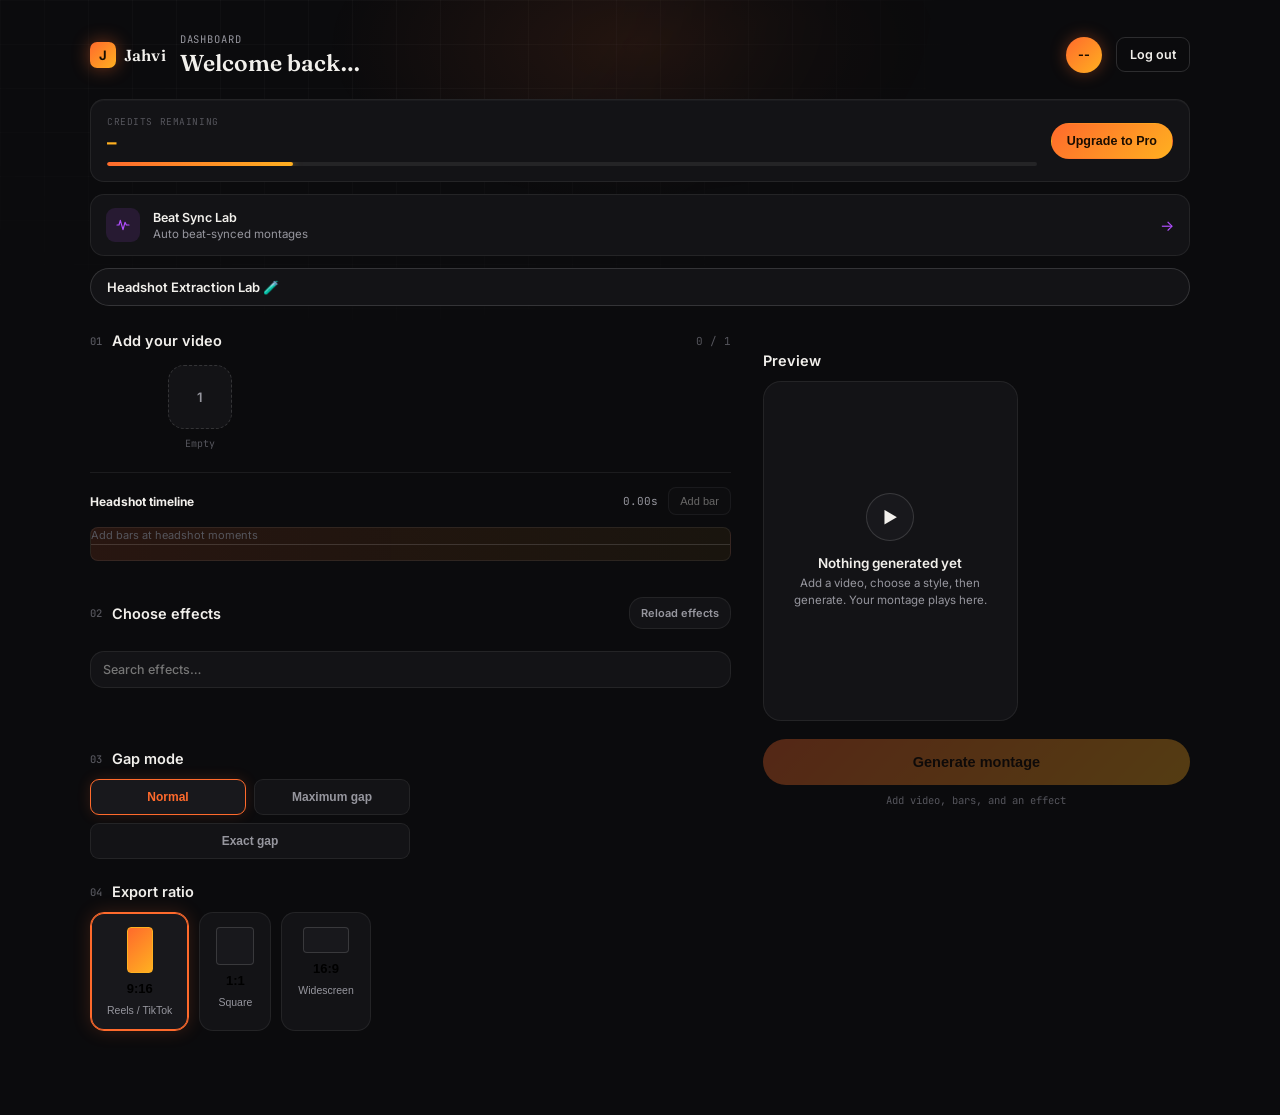
==== frontend/dashboard.html @ 6cf79934 "Initial project commit" ====
<!DOCTYPE html>
<html lang="en">
<head>
<meta charset="UTF-8">
<meta name="viewport" content="width=device-width, initial-scale=1.0">
<title>Jahvi — Dashboard</title>
<link rel="preconnect" href="https://fonts.googleapis.com">
<link href="https://fonts.googleapis.com/css2?family=Fraunces:ital,wght@0,600;0,700;1,600&family=Inter:wght@400;500;600;700&family=JetBrains+Mono:wght@400;500&display=swap" rel="stylesheet">
<link rel="stylesheet" href="dashboard.css">
<link rel="stylesheet" href="timeline.css">
<link rel="stylesheet" href="effects.css">
</head>
<body>

<div class="bg-grid"></div>
<div class="app-shell">

  <!-- ================= Main ================= -->
  <main class="main">

    <!-- Header -->
    <header class="topbar">
      <div class="topbar-logo">
        <img src="icon/clipForge.png" alt="" class="logo-img" onerror="this.style.display='none'; this.nextElementSibling.style.display='flex';">
        <span class="logo-mark" style="display:none;">J</span>
        <span class="topbar-logo-text">Jahvi</span>
      </div>
      <div class="greeting">
        <div class="greeting-eyebrow">Dashboard</div>
        <!-- This text is just a placeholder. dashboard.js replaces it with the
             real name once /api/me answers when the page loads. -->
        <div class="greeting-name" id="userName">Welcome back…</div>
      </div>
      <div class="avatar" id="userAvatar" aria-label="Your account">--</div>
      <button type="button" class="logout topbar-logout">Log out</button>
    </header>

    <!-- Top row: account status + our strongest feature, both get first look -->
    <div class="top-row">
      <div class="credits-card">
        <div class="credits-info">
          <div class="credits-label">Credits remaining</div>
          <!-- Placeholder — dashboard.js fills this in from /api/me on page load,
               and refreshes it after each generate. -->
          <div class="credits-count"><span id="creditsLeft">–</span></div>
          <div class="credits-track"><div class="credits-fill" id="creditsFill"></div></div>
        </div>
        <button type="button" class="upgrade-btn">Upgrade to Pro</button>
      </div>

      <div class="bsl-card" id="bslCard">
        <div class="bsl-icon" data-icon="beatsync"></div>
        <div class="bsl-text">
          <div class="bsl-title">Beat Sync Lab</div>
          <div class="bsl-sub">Auto beat-synced montages</div>
        </div>
        <div class="bsl-arrow">→</div>
      </div>

      <a href="headshot_extraction_lab.html" class="lab-nav-btn">
        <p>Headshot Extraction Lab 🧪</p>
      </a>
    </div>


    <div class="content-grid">

      <!-- ============ Left column: workflow ============ -->
      <div class="col-main">

        <div class="section">
          <div class="section-head">
            <div class="section-title"><span class="step-index">01</span>Add your video</div>
            <div class="section-hint" id="clipCount">0 / 1</div>
          </div>

          <!-- Empty state: just a tap-to-upload box -->
          <div class="reel" id="reel">
            <div class="clip-slot">
              <div class="clip-box" data-index="0">1</div>
              <div class="clip-label">Empty</div>
            </div>
          </div>

          <!-- Filled state: real video preview + delete/replace buttons.
               Hidden until a file is picked — dashboard.js toggles this. -->
          <div class="video-preview-card" id="videoPreviewCard" style="display:none;">
            <video id="videoPreviewPlayer" class="video-preview-player" controls playsinline></video>
            <div class="video-preview-actions">
              <button type="button" class="preview-action-btn" id="replaceVideoBtn">Replace</button>
              <button type="button" class="preview-action-btn preview-action-danger" id="deleteVideoBtn">Delete</button>
            </div>
          </div>

          <input type="file" accept="video/*" class="clip-input" id="videoInput" data-index="0">

          <div class="timeline-section" id="timelineSection">
            <div class="timeline-toolbar">
              <strong>Headshot timeline</strong>
              <span class="timeline-time" id="timelineCurrentTime">0.00s</span>
              <button class="timeline-add" id="addBarBtn" type="button" disabled>Add bar</button>
            </div>
            <div class="timeline-track" id="timelineTrack"><span class="timeline-empty" id="timelineEmpty">Add bars at headshot moments</span></div>
            <ul class="timestamp-list" id="timestampList" aria-label="Headshot timestamps"></ul>
          </div>
        </div>

        <div class="section">
          <div class="section-head">
            <div class="section-title"><span class="step-index">02</span>Choose effects</div>
            <button class="effect-reload" id="reloadEffectsBtn" type="button">Reload effects</button>
          </div>
          <div class="effect-favorites-row" id="effectFavoritesRow"></div>
          <div class="effect-picker-controls">
            <input type="text" id="effectSearchInput" class="effect-search-input" placeholder="Search effects…" autocomplete="off" />
          </div>
          <div class="effect-class-row" id="effectClassRow"></div>
          <div class="effect-load-status" id="effectLoadStatus" aria-live="polite"></div>
        </div>

        <div class="section">
          <div class="section-head">
            <div class="section-title"><span class="step-index">03</span>Gap mode</div>
          </div>
          <div class="mode-toggle" role="group" aria-label="Gap mode">
            <button type="button" class="mode-btn active" data-gap-mode="normal">Normal</button>
            <button type="button" class="mode-btn" data-gap-mode="maximum">Maximum gap</button>
            <button type="button" class="mode-btn" data-gap-mode="exact">Exact gap</button>
          </div>

          <div class="gap-custom-row" id="gapCustomRow" style="display:none;">
            <label for="customGapInput" class="gap-custom-label">Gap (seconds)</label>
            <input type="number" id="customGapInput" class="gap-custom-input" min="0.5" max="10" step="0.5" value="3">
          </div>
        </div>

        <div class="section">
          <div class="section-head">
            <div class="section-title"><span class="step-index">04</span>Export ratio</div>
          </div>
          <div class="ratio-grid" id="ratioRow">

            <button class="ratio-btn" data-ratio="9:16">
              <span class="ratio-preview ratio-9-16"></span>
              <span class="ratio-name">9:16</span>
              <span class="ratio-sub">Reels / TikTok</span>
            </button>

            <button class="ratio-btn" data-ratio="1:1">
              <span class="ratio-preview ratio-1-1"></span>
              <span class="ratio-name">1:1</span>
              <span class="ratio-sub">Square</span>
            </button>

            <button class="ratio-btn" data-ratio="16:9">
              <span class="ratio-preview ratio-16-9"></span>
              <span class="ratio-name">16:9</span>
              <span class="ratio-sub">Widescreen</span>
            </button>

          </div>
        </div>

      </div>

      <!-- ============ Right column: status + preview ============ -->
      <div class="col-side">

        <div class="section-head preview-head">
          <div class="section-title">Preview</div>
        </div>

        <div class="preview-panel" id="previewPanel">

          <!-- State 1: nothing generated yet -->
          <div class="preview-idle" id="previewIdle">
            <div class="preview-icon">▶</div>
            <div class="preview-title">Nothing generated yet</div>
            <div class="preview-sub">Add a video, choose a style, then generate. Your montage plays here.</div>
            <div class="preview-error" id="previewError" style="display:none;"></div>
          </div>

          <!-- State 2: backend is rendering, progress streaming in -->
          <div class="preview-processing" id="previewProcessing" style="display:none;">
            <div class="circular-progress">
              <svg viewBox="0 0 120 120">
                <circle class="circle-bg" cx="60" cy="60" r="52"></circle>
                <circle class="circle-fill" id="circleFill" cx="60" cy="60" r="52"></circle>
              </svg>
              <div class="circle-label" id="circleLabel">0%</div>
            </div>
            <div class="preview-title">Rendering your montage</div>
            <div class="preview-sub" id="processingSub">This may take a little while depending on your connection.</div>
          </div>

          <!-- State 3: finished montage, playable -->
          <video class="preview-video" id="previewVideo" style="display:none;" controls playsinline></video>

        </div>

        <div class="side-cta">
          <button class="cta-btn" id="generateBtnDesktop" disabled>Generate montage</button>
          <div class="cta-status" id="ctaStatusDesktop">Add a video and pick a style</div>
        </div>

      </div>

    </div>
  </main>
</div>

<!-- Sticky CTA, mobile only -->
<div class="cta-bar">
  <div class="cta-inner">
    <button class="cta-btn" id="generateBtn" disabled>Generate montage</button>
    <div class="cta-status" id="ctaStatus">Add a video and pick a style</div>
  </div>
</div>

<script src="api_config.js"></script>
<script src="auth_ui.js"></script>
<script src="timeline.js"></script>
<script src="effect_picker.js"></script>
<script src="dashboard.js"></script>
</body>
</html>
---- frontend/dashboard.css ----
:root{
  --bg: #0B0B0D;
  --card: #131316;
  --card-2: #18181C;
  --border: rgba(255,255,255,0.07);
  --border-strong: rgba(255,255,255,0.14);
  --text: #F2F0EC;
  --muted: #96969E;
  --faint: #55555C;
  --orange: #FF6A2C;
  --gold: #FFB020;
  --violet: #B14EFF;
  --grad: linear-gradient(135deg, var(--orange), var(--gold));
  --radius: 14px;
  --radius-lg: 18px;
}

*{ box-sizing:border-box; margin:0; padding:0; }

body{
  background: var(--bg);
  color: var(--text);
  font-family: 'Inter', sans-serif;
  -webkit-font-smoothing: antialiased;
}

img{ max-width:100%; display:block; }

/* ---------- Faint background grid, with a slow living glow behind it ---------- */
.bg-grid{
  position: fixed; inset:0; z-index:0; pointer-events:none;
  background-image:
    linear-gradient(rgba(255,255,255,0.025) 1px, transparent 1px),
    linear-gradient(90deg, rgba(255,255,255,0.025) 1px, transparent 1px);
  background-size: 44px 44px;
  mask-image: radial-gradient(ellipse 70% 60% at 50% 0%, black 40%, transparent 90%);
}
.bg-grid::after{
  content:'';
  position:absolute; top:-20%; left:50%; width:70vw; height:50vh;
  transform: translateX(-50%);
  background: radial-gradient(ellipse closest-side, rgba(255,106,44,0.10), transparent 70%);
  animation: driftGlow 12s ease-in-out infinite alternate;
}
@keyframes driftGlow{
  from{ opacity:.6; transform: translateX(-54%) translateY(0); }
  to{ opacity:1; transform: translateX(-46%) translateY(20px); }
}

/* ============================================================
  Shell + main
  ============================================================ */
.app-shell{ display:flex; min-height:100vh; position:relative; z-index:1; }

/* ---------- Branding ---------- */
.logo-img{ width:28px; height:28px; border-radius:7px; object-fit:cover; }
.logo-mark{ width:28px; height:28px; border-radius:7px; background: var(--grad); align-items:center; justify-content:center; color:#1a0d00; font-size:13px; font-weight:700; box-shadow: 0 0 18px rgba(255,106,44,0.45); }
/* ---------- Main ---------- */
.main{ flex:1; min-width:0; margin-left: 0; padding: 20px 18px 100px; max-width: 1180px; }

.topbar{ display:flex; align-items:center; gap:14px; margin-bottom: 22px; }

/* ---------- Topbar logo (always visible, unlike the sidebar one which
   only shows once the mobile drawer is open) ---------- */
.topbar-logo{ display:flex; align-items:center; gap:8px; flex-shrink:0; }
.topbar-logo .logo-img{ width:26px; height:26px; border-radius:7px; box-shadow: 0 0 14px rgba(255,106,44,0.35); }
.topbar-logo .logo-mark{ width:26px; height:26px; border-radius:7px; }
.topbar-logo-text{ font-family:'Fraunces', serif; font-weight:600; font-size:16px; letter-spacing:.01em; }

.greeting{ flex:1; }
.greeting-eyebrow{ font-family:'JetBrains Mono', monospace; font-size: 10.5px; letter-spacing: 0.08em; text-transform: uppercase; color: var(--muted); }
.greeting-name{ font-family:'Fraunces', serif; font-size: 21px; font-weight: 600; margin-top: 3px; }
.avatar{ width: 36px; height:36px; border-radius:50%; background: var(--grad); display:flex; align-items:center; justify-content:center; font-weight:700; font-size:12.5px; color:#1a0d00; flex-shrink:0; box-shadow: 0 0 16px rgba(255,106,44,0.35); }
.topbar-logout{ flex-shrink:0; padding: 9px 13px; border:1px solid var(--border-strong); border-radius:9px; background:transparent; color:var(--text); font:600 12.5px 'Inter', sans-serif; cursor:pointer; transition: border-color .15s, background .15s; }
.topbar-logout:hover{ border-color:var(--orange); background:rgba(255,106,44,0.08); }
.topbar-logout.is-busy{ opacity:.6; cursor:wait; }

/* ---------- Content grid ---------- */
.content-grid{ display:flex; flex-direction:column; gap:0; }
.col-main{ min-width:0; }
.col-side{ min-width:0; }

/* ---------- Sections ---------- */
.section{ margin-bottom: 24px; animation: rise .45s ease both; }
.section:nth-of-type(1){ animation-delay: .03s; }
.section:nth-of-type(2){ animation-delay: .07s; }
.section:nth-of-type(3){ animation-delay: .11s; }
@keyframes rise{ from{ opacity:0; transform: translateY(8px); } to{ opacity:1; transform: translateY(0); } }

.section-head{ display:flex; align-items:baseline; justify-content:space-between; margin-bottom: 12px; }
.section-title{ font-size: 14.5px; font-weight: 600; display:flex; align-items:center; gap:9px; }
.step-index{ font-family:'JetBrains Mono', monospace; font-size: 10.5px; font-weight:500; color: var(--faint); letter-spacing: .04em; }
.section-hint{ font-family:'JetBrains Mono', monospace; font-size: 11px; color: var(--faint); }
.preview-head{ margin-top: 20px; }

/* ---------- Top row: credits + Beat Sync Lab + Extraction Lab ---------- */
.top-row{ display:flex; flex-direction:column; gap:12px; margin-bottom: 26px; }

/* ---------- Credits + Upgrade ---------- */
.credits-card{
  display:flex; align-items:center; gap:14px; padding: 15px 16px;
  border-radius: var(--radius); background: var(--card); border: 1px solid var(--border);
  box-shadow: inset 0 1px 0 rgba(255,255,255,0.03);
}
.credits-info{ flex:1; }
.credits-label{ font-family:'JetBrains Mono', monospace; font-size:9.5px; letter-spacing:.06em; text-transform:uppercase; color: var(--faint); }
.credits-count{ font-size:19px; font-weight:700; margin: 3px 0 8px; }
.credits-count span{ color: var(--gold); }
.credits-track{ width:100%; height:4px; background: var(--border); border-radius:999px; overflow:hidden; }
.credits-fill{ height:100%; width: var(--fill-percent, 20%); background: var(--grad); border-radius:999px; transition: width .3s; box-shadow: 0 0 8px rgba(255,178,32,0.5); }
.upgrade-btn{
  flex-shrink:0; padding: 10px 15px; border-radius: 999px; border: 1px solid transparent;
  background: var(--grad); color:#1a0d00; font-weight:700; font-size:12.5px; cursor:pointer;
  transition: transform .15s, filter .15s, box-shadow .15s;
  box-shadow: 0 0 0 rgba(255,106,44,0);
}
.upgrade-btn:hover{ filter: brightness(1.08); box-shadow: 0 4px 18px rgba(255,106,44,0.35); }
.upgrade-btn:active{ transform: scale(0.96); }

/* ---------- Video upload ---------- */
.reel{ display:flex; gap: 0; position: relative; }
.clip-slot{ flex:1; max-width: 220px; position:relative; display:flex; flex-direction:column; align-items:center; padding: 4px; }
.clip-box{
  width:64px; height:64px; border-radius:16px; border: 1.5px dashed var(--border-strong);
  display:flex; align-items:center; justify-content:center; background: var(--card);
  font-size: 13px; font-weight:600; color: var(--muted); position:relative; z-index:1;
  cursor:pointer; transition: border-color .15s, transform .15s, box-shadow .15s;
}
.clip-box:hover{ border-color: var(--orange); box-shadow: 0 0 0 4px rgba(255,106,44,0.08); }
.clip-box:active{ transform: scale(0.94); }
.clip-box.filled{ border-style: solid; border-color: var(--orange); background: var(--card-2); box-shadow: 0 0 20px rgba(255,106,44,0.2); }
.clip-box.filled::before{ content:'✓'; color:var(--orange); font-size:20px; }
.clip-label{ font-family:'JetBrains Mono', monospace; font-size: 10px; color: var(--faint); margin-top:8px; text-align:center; max-width:130px; overflow:hidden; text-overflow:ellipsis; white-space:nowrap; }
.clip-input{ display:none; }

/* ---------- Video preview card (shown once a video is picked) ---------- */
.video-preview-card{
  background: var(--card); border: 1px solid var(--border); border-radius: var(--radius-lg);
  overflow: hidden; animation: rise .3s ease both;
}
.video-preview-player{
  width: 100%; max-height: 260px; display:block; background:#000; object-fit: contain;
}
.video-preview-actions{ display:flex; gap:10px; padding: 12px; }
.preview-action-btn{
  flex:1; padding: 10px; border-radius: 10px; border: 1px solid var(--border-strong);
  background: var(--card-2); color: var(--text); font-weight:600; font-size:12.5px;
  cursor:pointer; transition: border-color .15s, background .15s, transform .15s;
}
.preview-action-btn:hover{ border-color: var(--orange); }
.preview-action-btn:active{ transform: scale(0.97); }
.preview-action-danger{ color: #FF6A6A; }
.preview-action-danger:hover{ border-color: #FF6A6A; background: rgba(255,106,106,0.08); }

.effect-class-row{ display:grid; grid-template-columns: repeat(auto-fit, minmax(150px, 1fr)); gap:10px; margin-top:12px; }
.effect-class{
  display:flex; flex-direction:column; align-items:flex-start; gap:8px; padding: 12px 14px; border-radius: var(--radius);
  background: var(--card); border: 1.5px solid var(--border); color: var(--text); cursor:pointer; text-align:left;
  transition: border-color .15s, background .15s, transform .15s, box-shadow .15s;
}
.effect-class:hover{ border-color: var(--border-strong); transform: translateY(-2px); }
.effect-class:active{ transform: scale(0.96); }
.effect-class.selected{ border-color: var(--orange); background: var(--card-2); box-shadow: 0 0 20px rgba(255,106,44,0.16); }
.effect-class-name{ font-size:12.5px; font-weight:600; }
.effect-states{ display:flex; gap:6px; flex-wrap:wrap; }
.effect-state{ font-size:9.5px; letter-spacing:0.04em; text-transform:uppercase; color:var(--muted); padding:3px 6px; border-radius:999px; border:1px solid var(--border); }

/* ---------- Gap mode picker ---------- */
.mode-toggle{ display:flex; gap:8px; flex-wrap:wrap; max-width:420px; margin-top:10px; }
.mode-btn{ flex:1; min-width:110px; padding:10px 12px; border:1px solid var(--border); border-radius:9px; background:var(--card); color:var(--muted); font-size:12px; font-weight:600; cursor:pointer; }
.mode-btn.active{ border-color:var(--orange); background:var(--card-2); color:var(--orange); box-shadow:0 0 14px rgba(255,106,44,.16); }
.gap-custom-row{ display:flex; align-items:center; gap:10px; margin-top:12px; }
.gap-custom-label{ font-size:11px; color:var(--muted); font-family:'JetBrains Mono', monospace; letter-spacing:.03em; }
.gap-custom-input{ width: 120px; padding: 10px 12px; border-radius: 9px; border:1px solid var(--border); background:var(--card); color:var(--text); }

/* ---------- Export ratio picker ---------- */
.ratio-grid{ display:flex; gap:10px; flex-wrap:wrap; }
.ratio-btn{
  display:flex; flex-direction:column; align-items:center; gap:8px; padding: 14px 16px;
  border-radius: var(--radius); border: 1.5px solid var(--border); background: var(--card);
  cursor:pointer; transition: border-color .15s, background .15s, transform .15s, box-shadow .15s;
}
.ratio-btn:hover{ border-color: var(--border-strong); transform: translateY(-2px); }
.ratio-btn:active{ transform: scale(0.96); }
.ratio-btn.active{ border-color: var(--orange); background: var(--card-2); box-shadow: inset 0 0 0 1px var(--orange), 0 0 18px rgba(255,106,44,0.18); }

.ratio-preview{
  border-radius: 4px; background: var(--card-2); border: 1.5px solid var(--border-strong);
  transition: border-color .15s, background .15s;
}
.ratio-btn.active .ratio-preview{ border-color: var(--gold); background: var(--grad); }

.ratio-9-16{ width: 26px; aspect-ratio: 9 / 16; }
.ratio-1-1{ width: 38px; aspect-ratio: 1 / 1; }
.ratio-16-9{ width: 46px; aspect-ratio: 16 / 9; }

.ratio-name{ font-size: 13px; font-weight:700; }
.ratio-sub{ font-size: 10.5px; color: var(--muted); }

/* ---------- Preview ---------- */
.preview-panel{
  aspect-ratio: 9/12; max-height: 340px; border-radius: var(--radius-lg);
  background: var(--card); border: 1px solid var(--border);
  display:flex; flex-direction:column; align-items:center; justify-content:center;
  position:relative; overflow:hidden; text-align:center; padding:20px; transition: border-color .2s, box-shadow .2s;
}
.preview-panel.ready{ border-color: var(--orange); box-shadow: 0 0 30px rgba(255,106,44,0.15); }
.preview-icon{ width:48px; height:48px; border-radius:50%; background: var(--card-2); border:1px solid var(--border-strong); display:flex; align-items:center; justify-content:center; margin-bottom:14px; font-size:16px; }
.preview-title{ font-size:13.5px; font-weight:600; margin-bottom:4px; }
.preview-sub{ font-size:11.5px; color: var(--muted); max-width:220px; line-height:1.5; }

.preview-idle,
.preview-processing{ display:flex; flex-direction:column; align-items:center; justify-content:center; }

.preview-video{ width:100%; height:100%; object-fit:contain; background:#000; border-radius: var(--radius-lg); }

/* ---------- Circular progress ring, with the % number in the middle ---------- */
.circular-progress{ position:relative; width:112px; height:112px; margin-bottom:16px; }
.circular-progress svg{ width:100%; height:100%; transform: rotate(-90deg); }
.circle-bg{ fill:none; stroke: var(--border); stroke-width:8; }
.circle-fill{
  fill:none; stroke: var(--orange); stroke-width:8; stroke-linecap:round;
  stroke-dasharray: 326.7;
  stroke-dashoffset: calc(326.7 - (326.7 * var(--progress-percent, 0) / 100));
  transition: stroke-dashoffset .3s ease;
  filter: drop-shadow(0 0 6px rgba(255,106,44,0.6));
}
.circle-label{
  position:absolute; inset:0; display:flex; align-items:center; justify-content:center;
  font-family:'JetBrains Mono', monospace; font-weight:700; font-size:20px; color: var(--text);
}

.preview-error{ color: var(--orange); font-size:11.5px; margin-top:10px; max-width:220px; }

/* ---------- Beat Sync Lab ---------- */
.bsl-card{
  display:flex; align-items:center; gap:13px; padding:13px 15px; border-radius: var(--radius);
  background: var(--card);
  border: 1px solid var(--border); cursor:pointer; transition: border-color .15s, transform .15s;
}
.bsl-card:hover{ border-color: rgba(177,78,255,0.4); transform: translateY(-1px); }
.bsl-card:active{ transform: scale(0.98); }
.bsl-icon{ width:34px; height:34px; border-radius:9px; background: rgba(177,78,255,0.12); color: var(--violet); display:flex; align-items:center; justify-content:center; flex-shrink:0; }
.bsl-icon svg{ width:16px; height:16px; }
.bsl-text{ flex:1; }
.bsl-title{ font-size:12.5px; font-weight:600; color: var(--text); }
.bsl-sub{ font-size:11.5px; color: var(--muted); margin-top:2px; }
.bsl-arrow{ color: var(--violet); font-size:15px; transition: transform .15s; }
.bsl-card:hover .bsl-arrow{ transform: translateX(3px); }

/* ---------- CTA buttons ---------- */
.cta-btn{
  width:100%; padding: 15px; border-radius: 999px; border:none;
  background: var(--grad); color:#1a0d00; font-weight:700; font-size:14.5px;
  cursor:pointer; transition: opacity .15s, transform .15s, filter .15s, box-shadow .15s;
}
.cta-btn:hover:not(:disabled){ filter: brightness(1.06); box-shadow: 0 6px 24px rgba(255,106,44,0.35); }
.cta-btn:disabled{ opacity:0.3; cursor:not-allowed; }
.cta-btn:active:not(:disabled){ transform: scale(0.98); }
.cta-status{ text-align:center; font-family:'JetBrains Mono', monospace; font-size:10.5px; color: var(--faint); margin-top:8px; }

.cta-bar{
  position: fixed; bottom:0; left:0; right:0; padding: 14px 18px 18px; z-index: 20;
  background: linear-gradient(to top, var(--bg) 65%, transparent);
}
.cta-inner{ max-width: 640px; margin:0 auto; }

.side-cta{ display:none; margin-top: 18px; }

/* ============================================================
   Responsive: desktop gets persistent sidebar + 2-col grid
   ============================================================ */
@media (min-width: 900px){
  .bg-grid{ mask-image: radial-gradient(ellipse 60% 50% at 30% 0%, black 30%, transparent 85%); }

  .main{ padding: 32px 40px 60px; margin: 0 auto; }
  .greeting-name{ font-size: 23px; }

  .content-grid{ display:grid; grid-template-columns: 1.5fr 1fr; gap: 32px; align-items:start; }
  .col-side{ position: sticky; top: 32px; }

  .cta-bar{ display:none; }
  .side-cta{ display:block; }
}

@media (min-width: 1100px){
  .style-card{ width: 108px; }
}

.lab-nav-btn{
  display:inline-flex; align-items:center; padding: 10px 16px;
  border-radius: 999px; border: 1px solid rgba(255,255,255,0.14);
  background: #131316; text-decoration:none; transition: border-color .15s, background .15s, transform .15s;
}
.lab-nav-btn:hover{ border-color: #B14EFF; background: rgba(177,78,255,0.08); transform: translateY(-1px); }
.lab-nav-btn p{
  margin:0; font-family:'Inter', sans-serif; font-size: 13px; font-weight:600; color: #F2F0EC;
}
---- frontend/timeline.css ----
.timeline-section{margin-top:18px;padding:14px 0 0;border-top:1px solid var(--border)}
.timeline-toolbar{display:flex;align-items:center;gap:10px;margin-bottom:12px;font-size:12px}
.timeline-time{margin-left:auto;font-family:'JetBrains Mono',monospace;color:var(--muted);font-size:11px}
.timeline-add{padding:7px 11px;border:1px solid var(--border-strong);border-radius:8px;background:var(--card);color:var(--text);font-size:11px;cursor:pointer}
.timeline-add:disabled{opacity:.4;cursor:not-allowed}
.timeline-track{position:relative;height:34px;border:1px solid var(--border);border-radius:8px;background:linear-gradient(90deg,rgba(255,106,44,.12),rgba(255,178,32,.06));touch-action:none;}
.timeline-track::after{content:'';position:absolute;left:0;right:0;top:16px;border-top:1px solid rgba(255,255,255,.14)}
.timeline-empty{position:absolute;inset:0;display:grid;place-items:center;color:var(--faint);font-size:11px;pointer-events:none}
.timeline-bar{position:absolute;top:5px;width:8px;height:24px;transform:translateX(-50%);border:0;border-radius:5px;background:var(--orange);box-shadow:0 0 0 2px rgba(255,106,44,.18);cursor:ew-resize;z-index:1;touch-action:none;user-select:none}
.timeline-bar.active{background:var(--gold);box-shadow:0 0 14px 4px rgba(255,178,32,.7)}
.timestamp-list{display:grid;gap:6px;margin:12px 0 0;padding:0;list-style:none}
.timestamp-item{display:flex;align-items:center;gap:8px;padding:7px 9px;border:1px solid var(--border);border-radius:8px;background:rgba(255,255,255,.02);flex-wrap:wrap}
.timestamp-item.active{border-color:rgba(255,178,32,.55)}
.timestamp-label{min-width:62px;font-size:10px;font-weight:700;letter-spacing:.08em;text-transform:uppercase;color:var(--muted)}
.timestamp-jump{flex:1;min-width:76px;text-align:left;border:0;background:none;color:var(--text);font:11px 'JetBrains Mono',monospace;cursor:pointer}
.timestamp-field{display:inline-flex;align-items:center;gap:6px;padding:2px 6px;border:1px solid var(--border);border-radius:6px;background:rgba(255,255,255,.02);font-size:10px;color:var(--muted)}
.timestamp-input{width:74px;padding:5px 6px;border:1px solid var(--border-strong);border-radius:6px;background:var(--card);color:var(--text);font:11px 'JetBrains Mono',monospace;text-align:right}
.timestamp-step{width:22px;height:22px;padding:0;border:1px solid var(--border-strong);border-radius:5px;background:var(--card);color:var(--text);font-size:15px;line-height:18px;cursor:pointer}
.timestamp-step:hover{border-color:var(--orange);color:var(--orange)}
.timestamp-step-select{height:22px;padding:0 3px;border:1px solid var(--border-strong);border-radius:5px;background:var(--card);color:var(--text);font-size:10px;cursor:pointer}
.timestamp-delete{width:22px;height:22px;border:0;background:none;color:#ff6a6a;font-size:18px;line-height:1;cursor:pointer}
.mode-toggle{display:flex;gap:8px;max-width:320px}
.mode-btn{flex:1;padding:10px 12px;border:1px solid var(--border);border-radius:9px;background:var(--card);color:var(--muted);font-size:12px;font-weight:600;cursor:pointer}
.mode-btn.active{border-color:var(--orange);background:var(--card-2);color:var(--orange);box-shadow:0 0 14px rgba(255,106,44,.16)}
---- frontend/effects.css ----
.effect-reload{margin-left:auto;flex-shrink:0;padding:8px 11px;border:1px solid var(--border);border-radius:var(--radius);background:var(--card);color:var(--muted);font:600 11px 'Inter',sans-serif;cursor:pointer}
.effect-reload:hover{border-color:var(--border-strong);color:var(--text)}
.effect-reload:disabled{cursor:wait;opacity:.55}
.effect-load-status{min-height:18px;margin-top:8px;color:var(--muted);font-size:11px}
.effect-load-status.error{color:#ff8a72}
.effect-class-row{display:grid;grid-template-columns:repeat(auto-fit,minmax(150px,1fr));gap:10px;margin-top:12px}
.effect-class{display:flex;flex-direction:column;align-items:flex-start;gap:8px;min-height:72px;padding:12px 14px;border-radius:var(--radius);background:var(--card);border:1.5px solid var(--border);color:var(--text);cursor:pointer;text-align:left;font-family:'Inter',sans-serif;transition:border-color .15s,background .15s,transform .15s,box-shadow .15s}
.effect-class:hover{border-color:var(--border-strong);transform:translateY(-2px)}
.effect-class:active{transform:scale(.96)}
.effect-class.selected{border-color:var(--violet);background:var(--card-2);box-shadow:0 0 20px rgba(177,78,255,.16)}
.effect-class-name{font-size:12.5px;font-weight:600}
.effect-states{display:flex;gap:6px;flex-wrap:wrap}
.effect-state{padding:3px 6px;border:1px solid var(--border);border-radius:999px;color:var(--muted);font-size:9.5px;letter-spacing:.04em;text-transform:uppercase}
.effect-class.selected .effect-state{border-color:rgba(177,78,255,.35);color:#d8b7ff}
@media (max-width:600px){.effect-class-row{grid-template-columns:repeat(2,minmax(0,1fr))}.effect-class{min-height:78px}}

/* --- effect search bar, 5+refresh picker, favorites (shared across Dashboard + Beat Sync Lab) --- */
.effect-picker-controls{display:flex;gap:8px;align-items:center;margin-top:10px}
.effect-search-input{flex:1;padding:10px 12px;border-radius:var(--radius);background:var(--card);border:1.5px solid var(--border);color:var(--text);font:500 12.5px 'Inter',sans-serif}
.effect-search-input:focus{outline:none;border-color:var(--violet)}
.effect-refresh-btn{flex-shrink:0;width:36px;height:36px;border-radius:var(--radius);background:var(--card);border:1.5px solid var(--border);color:var(--text);font-size:15px;cursor:pointer;transition:border-color .15s,transform .15s}
.effect-refresh-btn:hover{border-color:var(--border-strong)}
.effect-refresh-btn:active{transform:rotate(180deg)}
.effect-favorites-row{display:grid;grid-template-columns:repeat(auto-fit,minmax(150px,1fr));gap:10px;margin-top:4px}
.effect-favorites-row.empty{display:none}
.effect-favorite-star{position:absolute;top:8px;right:8px;background:none;border:none;color:var(--muted);font-size:14px;cursor:pointer;line-height:1;padding:2px}
.effect-favorite-star:hover{color:#ffcf4d}
.effect-class{position:relative}
@media (max-width:600px){.effect-favorites-row{grid-template-columns:repeat(2,minmax(0,1fr))}}
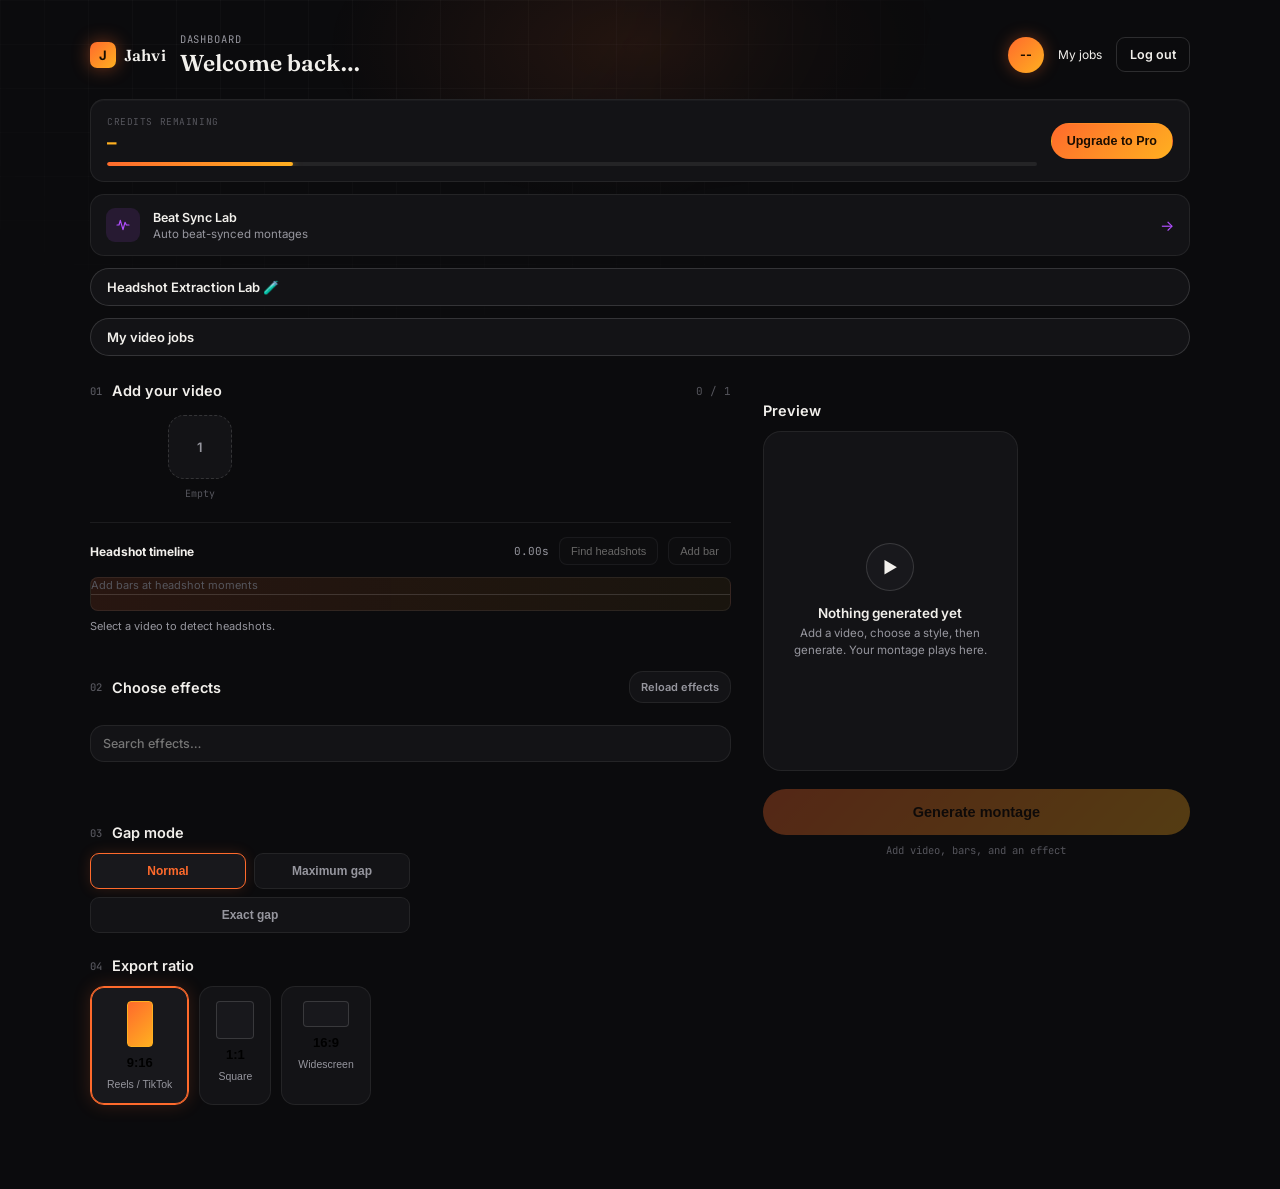
==== commit 285ec7fa: "Commit project files" ====
--- a/frontend/dashboard.html
+++ b/frontend/dashboard.html
@@ -32,6 +32,7 @@
         <div class="greeting-name" id="userName">Welcome back…</div>
       </div>
       <div class="avatar" id="userAvatar" aria-label="Your account">--</div>
+      <a class="topbar-jobs-link" href="my_videos.html">My jobs</a>
       <button type="button" class="logout topbar-logout">Log out</button>
     </header>
 
@@ -60,6 +61,9 @@
       <a href="headshot_extraction_lab.html" class="lab-nav-btn">
         <p>Headshot Extraction Lab 🧪</p>
       </a>
+      <a href="my_videos.html" class="lab-nav-btn">
+        <p>My video jobs</p>
+      </a>
     </div>
 
 
@@ -98,9 +102,11 @@
             <div class="timeline-toolbar">
               <strong>Headshot timeline</strong>
               <span class="timeline-time" id="timelineCurrentTime">0.00s</span>
+              <button class="timeline-add" id="detectHeadshotsBtn" type="button" disabled>Find headshots</button>
               <button class="timeline-add" id="addBarBtn" type="button" disabled>Add bar</button>
             </div>
             <div class="timeline-track" id="timelineTrack"><span class="timeline-empty" id="timelineEmpty">Add bars at headshot moments</span></div>
+            <p class="headshot-detection-status" id="headshotDetectionStatus" role="status" aria-live="polite">Select a video to detect headshots.</p>
             <ul class="timestamp-list" id="timestampList" aria-label="Headshot timestamps"></ul>
           </div>
         </div>
--- a/frontend/dashboard.css
+++ b/frontend/dashboard.css
@@ -74,6 +74,71 @@
 .topbar-logout{ flex-shrink:0; padding: 9px 13px; border:1px solid var(--border-strong); border-radius:9px; background:transparent; color:var(--text); font:600 12.5px 'Inter', sans-serif; cursor:pointer; transition: border-color .15s, background .15s; }
 .topbar-logout:hover{ border-color:var(--orange); background:rgba(255,106,44,0.08); }
 .topbar-logout.is-busy{ opacity:.6; cursor:wait; }
+.topbar-jobs-link{flex-shrink:0;color:var(--text);font-size:12px;text-decoration:none}
+.topbar-jobs-link:hover{color:var(--orange)}
+
+.jobs-page{max-width:980px;margin:30px auto 0}
+.jobs-page-heading{display:flex;align-items:center;justify-content:space-between;gap:16px;margin-bottom:18px}
+.jobs-page-heading h1{font-family:'Fraunces',serif;font-size:25px;font-weight:600}
+.jobs-page-heading p,.jobs-status{margin-top:6px;color:var(--muted);font-size:12px;line-height:1.5}
+.jobs-refresh{width:36px;height:36px;border:1px solid var(--border-strong);border-radius:8px;background:var(--card);color:var(--text);font-size:20px;cursor:pointer}
+.jobs-refresh:hover{border-color:var(--orange);color:var(--orange)}
+.jobs-refresh:disabled{opacity:.5;cursor:wait}
+.jobs-list{display:grid;gap:12px;margin-top:14px}
+.job-card{padding:16px;border:1px solid var(--border);border-radius:10px;background:var(--card)}
+.job-card-heading{display:flex;align-items:center;justify-content:space-between;gap:12px}
+.job-card-heading h2{font-size:14px;font-weight:600}
+.job-state{padding:4px 8px;border:1px solid var(--border-strong);border-radius:999px;color:var(--muted);font:10px 'JetBrains Mono',monospace;text-transform:uppercase}
+.job-state-completed{color:#8bddb4;border-color:rgba(139,221,180,.35)}
+.job-state-failed{color:#ff8d8d;border-color:rgba(255,141,141,.35)}
+.job-state-processing{color:var(--gold);border-color:rgba(255,176,32,.35)}
+.job-details{display:grid;grid-template-columns:repeat(auto-fit,minmax(170px,1fr));gap:10px 20px;margin-top:14px}
+.job-detail{display:grid;gap:4px;min-width:0}
+.job-detail span{color:var(--faint);font:10px 'JetBrains Mono',monospace;text-transform:uppercase}
+.job-detail strong{overflow-wrap:anywhere;color:var(--text);font-size:11px;font-weight:500}
+.job-progress{margin-top:14px}
+.job-progress progress{width:100%;height:5px;accent-color:var(--orange)}
+.job-progress p{margin-top:5px;color:var(--muted);font-size:11px}
+.job-error{margin-top:12px;color:#ff8d8d;font-size:12px}
+.job-video{display:block;width:min(100%,680px);max-height:420px;margin-top:14px;background:#000}
+.job-delete{margin-top:12px;padding:7px 10px;border:1px solid var(--border-strong);border-radius:7px;background:transparent;color:var(--muted);font-size:11px;cursor:pointer}
+.job-delete:hover{border-color:#ff8d8d;color:#ff8d8d}
+
+@media(max-width:600px){
+  .jobs-page-heading h1{font-size:21px}
+  .job-card{padding:13px}
+  .topbar-jobs-link{display:none}
+}
+
+.jobs-page{max-width:920px;margin:28px auto 0}
+.jobs-page-heading{display:flex;align-items:center;justify-content:space-between;gap:16px;margin-bottom:18px}
+.jobs-page-heading h1{font:600 25px 'Fraunces',serif}
+.jobs-page-heading p,.jobs-status{margin-top:5px;color:var(--muted);font-size:12px;line-height:1.5}
+.jobs-refresh{width:38px;height:38px;border:1px solid var(--border-strong);border-radius:8px;background:var(--card);color:var(--text);font-size:20px;cursor:pointer}
+.jobs-refresh:disabled{opacity:.5;cursor:wait}
+.jobs-list{display:grid;gap:12px}
+.job-card{padding:16px;border:1px solid var(--border);border-radius:8px;background:var(--card);animation:rise .3s ease both}
+.job-card-heading{display:flex;align-items:center;justify-content:space-between;gap:12px;margin-bottom:12px}
+.job-card-heading h2{font-size:14px;font-weight:600}
+.job-state{padding:4px 8px;border-radius:6px;background:var(--card-2);font:500 10px 'JetBrains Mono',monospace;text-transform:uppercase}
+.job-state-queued{color:var(--gold)}
+.job-state-processing{color:#78c6ff}
+.job-state-completed{color:#77d9a8}
+.job-state-failed{color:#ff8585}
+.job-details{display:grid;grid-template-columns:repeat(auto-fit,minmax(185px,1fr));gap:8px 16px}
+.job-detail{display:flex;flex-direction:column;gap:3px;min-width:0}
+.job-detail span{color:var(--muted);font-size:10px;text-transform:uppercase}
+.job-detail strong{overflow-wrap:anywhere;font:500 11px 'JetBrains Mono',monospace}
+.job-progress{margin-top:12px}
+.job-progress progress{width:100%;height:7px;accent-color:var(--orange)}
+.job-progress p,.job-error{margin-top:5px;color:var(--muted);font-size:11px;line-height:1.5}
+.job-error{color:#ff8585}
+.job-video{display:block;width:min(100%,420px);max-height:460px;margin-top:14px;background:#000}
+.job-delete{margin-top:12px;padding:7px 10px;border:1px solid var(--border-strong);border-radius:6px;background:transparent;color:var(--muted);font-size:11px;cursor:pointer}
+.job-delete:hover{border-color:#ff8585;color:#ff8585}
+.jobs-brand{text-decoration:none;color:inherit}
+.jobs-nav{padding:8px 10px;border:1px solid var(--border-strong);border-radius:8px;color:var(--text);font-size:11px;text-decoration:none;white-space:nowrap}
+@media(max-width:560px){.jobs-page{margin-top:18px}.job-card{padding:12px}.job-details{grid-template-columns:1fr 1fr}.jobs-page-heading h1{font-size:22px}.jobs-page-heading p{max-width:230px}}
 
 /* ---------- Content grid ---------- */
 .content-grid{ display:flex; flex-direction:column; gap:0; }
--- a/frontend/timeline.css
+++ b/frontend/timeline.css
@@ -1,8 +1,9 @@
 .timeline-section{margin-top:18px;padding:14px 0 0;border-top:1px solid var(--border)}
-.timeline-toolbar{display:flex;align-items:center;gap:10px;margin-bottom:12px;font-size:12px}
+.timeline-toolbar{display:flex;align-items:center;gap:10px;margin-bottom:12px;font-size:12px;flex-wrap:wrap}
 .timeline-time{margin-left:auto;font-family:'JetBrains Mono',monospace;color:var(--muted);font-size:11px}
 .timeline-add{padding:7px 11px;border:1px solid var(--border-strong);border-radius:8px;background:var(--card);color:var(--text);font-size:11px;cursor:pointer}
 .timeline-add:disabled{opacity:.4;cursor:not-allowed}
+.headshot-detection-status{min-height:16px;margin:8px 0 0;color:var(--muted);font-size:11px;line-height:1.4}
 .timeline-track{position:relative;height:34px;border:1px solid var(--border);border-radius:8px;background:linear-gradient(90deg,rgba(255,106,44,.12),rgba(255,178,32,.06));touch-action:none;}
 .timeline-track::after{content:'';position:absolute;left:0;right:0;top:16px;border-top:1px solid rgba(255,255,255,.14)}
 .timeline-empty{position:absolute;inset:0;display:grid;place-items:center;color:var(--faint);font-size:11px;pointer-events:none}
